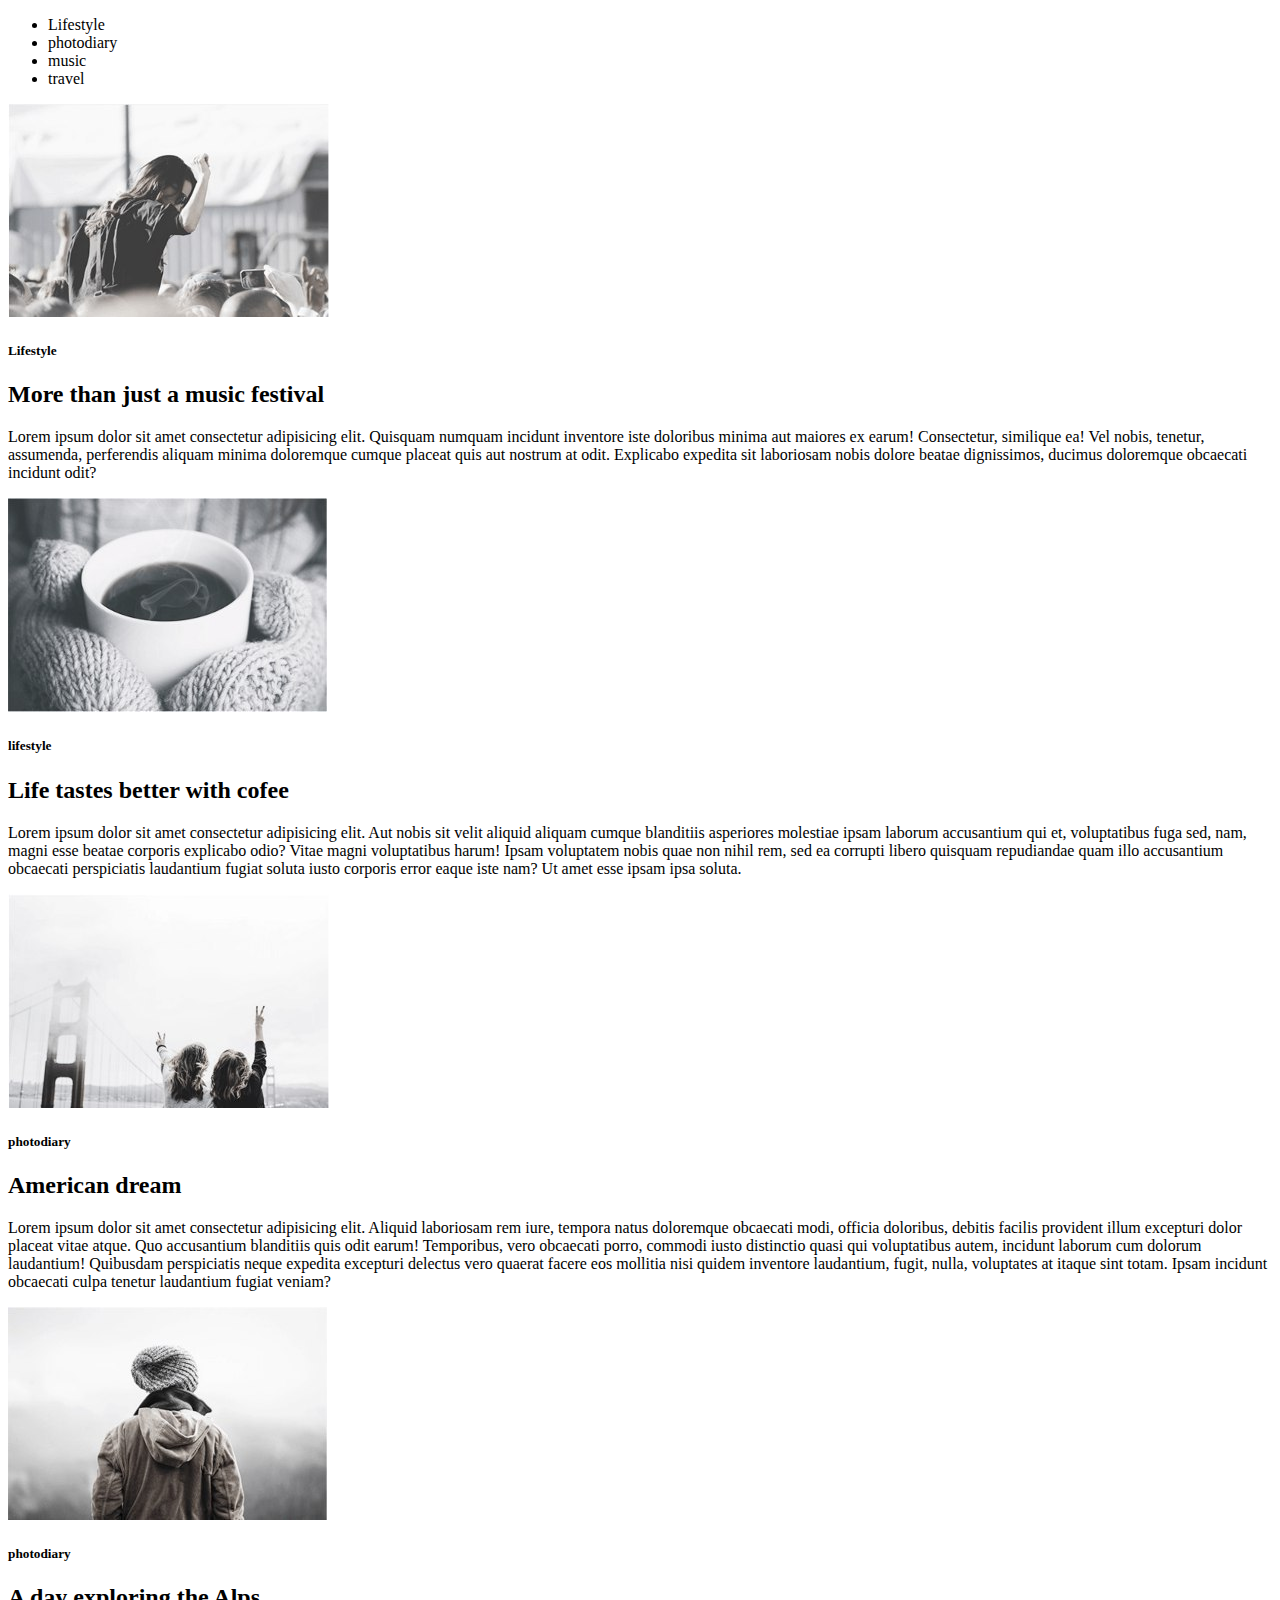
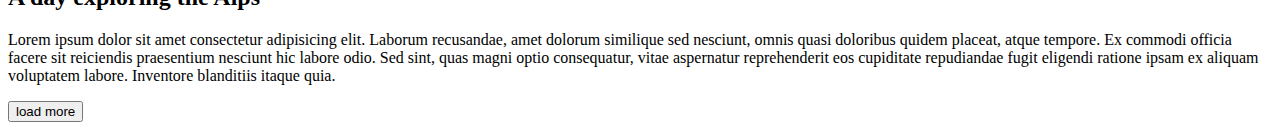
==== dz1/1/index.html @ c3f5c9cb "added 1" ====
<!DOCTYPE html>
<html lang="zxx">
<head>
    <meta charset="UTF-8">
    <meta name="viewport" content="width=device-width, initial-scale=1.0">
    <meta http-equiv="X-UA-Compatible" content="ie=edge">
    <title>dz1</title>
</head>
<body>

    <header>
        <nav>
            <ul>
                <li>Lifestyle</li>
                <li>photodiary</li>
                <li>music</li>
                <li>travel</li>
            </ul>
        </nav>
    </header>

    <img src="./img/photo_2019-02-2220.36.44.jpeg" alt="whynot?">

    <h5>Lifestyle</h5>

    <h2>More than just a music festival</h2>

    <p>Lorem ipsum dolor sit amet consectetur adipisicing elit. Quisquam numquam incidunt inventore iste doloribus minima aut maiores ex earum! Consectetur, similique ea! Vel nobis, tenetur, assumenda, perferendis aliquam minima doloremque cumque placeat quis aut nostrum at odit. Explicabo expedita sit laboriosam nobis dolore beatae dignissimos, ducimus doloremque obcaecati incidunt odit?</p>

    <img src="./img/photo_2019-02-2220.36.31.jpeg" alt="whynot?">

    <h5>lifestyle</h5>

    <h2>Life tastes better with cofee</h2>

    <p>Lorem ipsum dolor sit amet consectetur adipisicing elit. Aut nobis sit velit aliquid aliquam cumque blanditiis asperiores molestiae ipsam laborum accusantium qui et, voluptatibus fuga sed, nam, magni esse beatae corporis explicabo odio? Vitae magni voluptatibus harum! Ipsam voluptatem nobis quae non nihil rem, sed ea corrupti libero quisquam repudiandae quam illo accusantium obcaecati perspiciatis laudantium fugiat soluta iusto corporis error eaque iste nam? Ut amet esse ipsam ipsa soluta.</p>

    <img src="./img/photo_2019-02-2220.36.39.jpeg" alt="whynot?">

    <h5>photodiary</h5>

    <h2>American dream</h2>
    
    <p>Lorem ipsum dolor sit amet consectetur adipisicing elit. Aliquid laboriosam rem iure, tempora natus doloremque obcaecati modi, officia doloribus, debitis facilis provident illum excepturi dolor placeat vitae atque. Quo accusantium blanditiis quis odit earum! Temporibus, vero obcaecati porro, commodi iusto distinctio quasi qui voluptatibus autem, incidunt laborum cum dolorum laudantium! Quibusdam perspiciatis neque expedita excepturi delectus vero quaerat facere eos mollitia nisi quidem inventore laudantium, fugit, nulla, voluptates at itaque sint totam. Ipsam incidunt obcaecati culpa tenetur laudantium fugiat veniam?</p>

    <img src="./img/photo_2019-02-2220.36.49.jpeg" alt="Whynot?">

    <h5>photodiary</h5>

    <h2>A day exploring the Alps</h2>

    <p>Lorem ipsum dolor sit amet consectetur adipisicing elit. Laborum recusandae, amet dolorum similique sed nesciunt, omnis quasi doloribus quidem placeat, atque tempore. Ex commodi officia facere sit reiciendis praesentium nesciunt hic labore odio. Sed sint, quas magni optio consequatur, vitae aspernatur reprehenderit eos cupiditate repudiandae fugit eligendi ratione ipsam ex aliquam voluptatem labore. Inventore blanditiis itaque quia.</p>

    <button>load more</button>



</body>
</html>
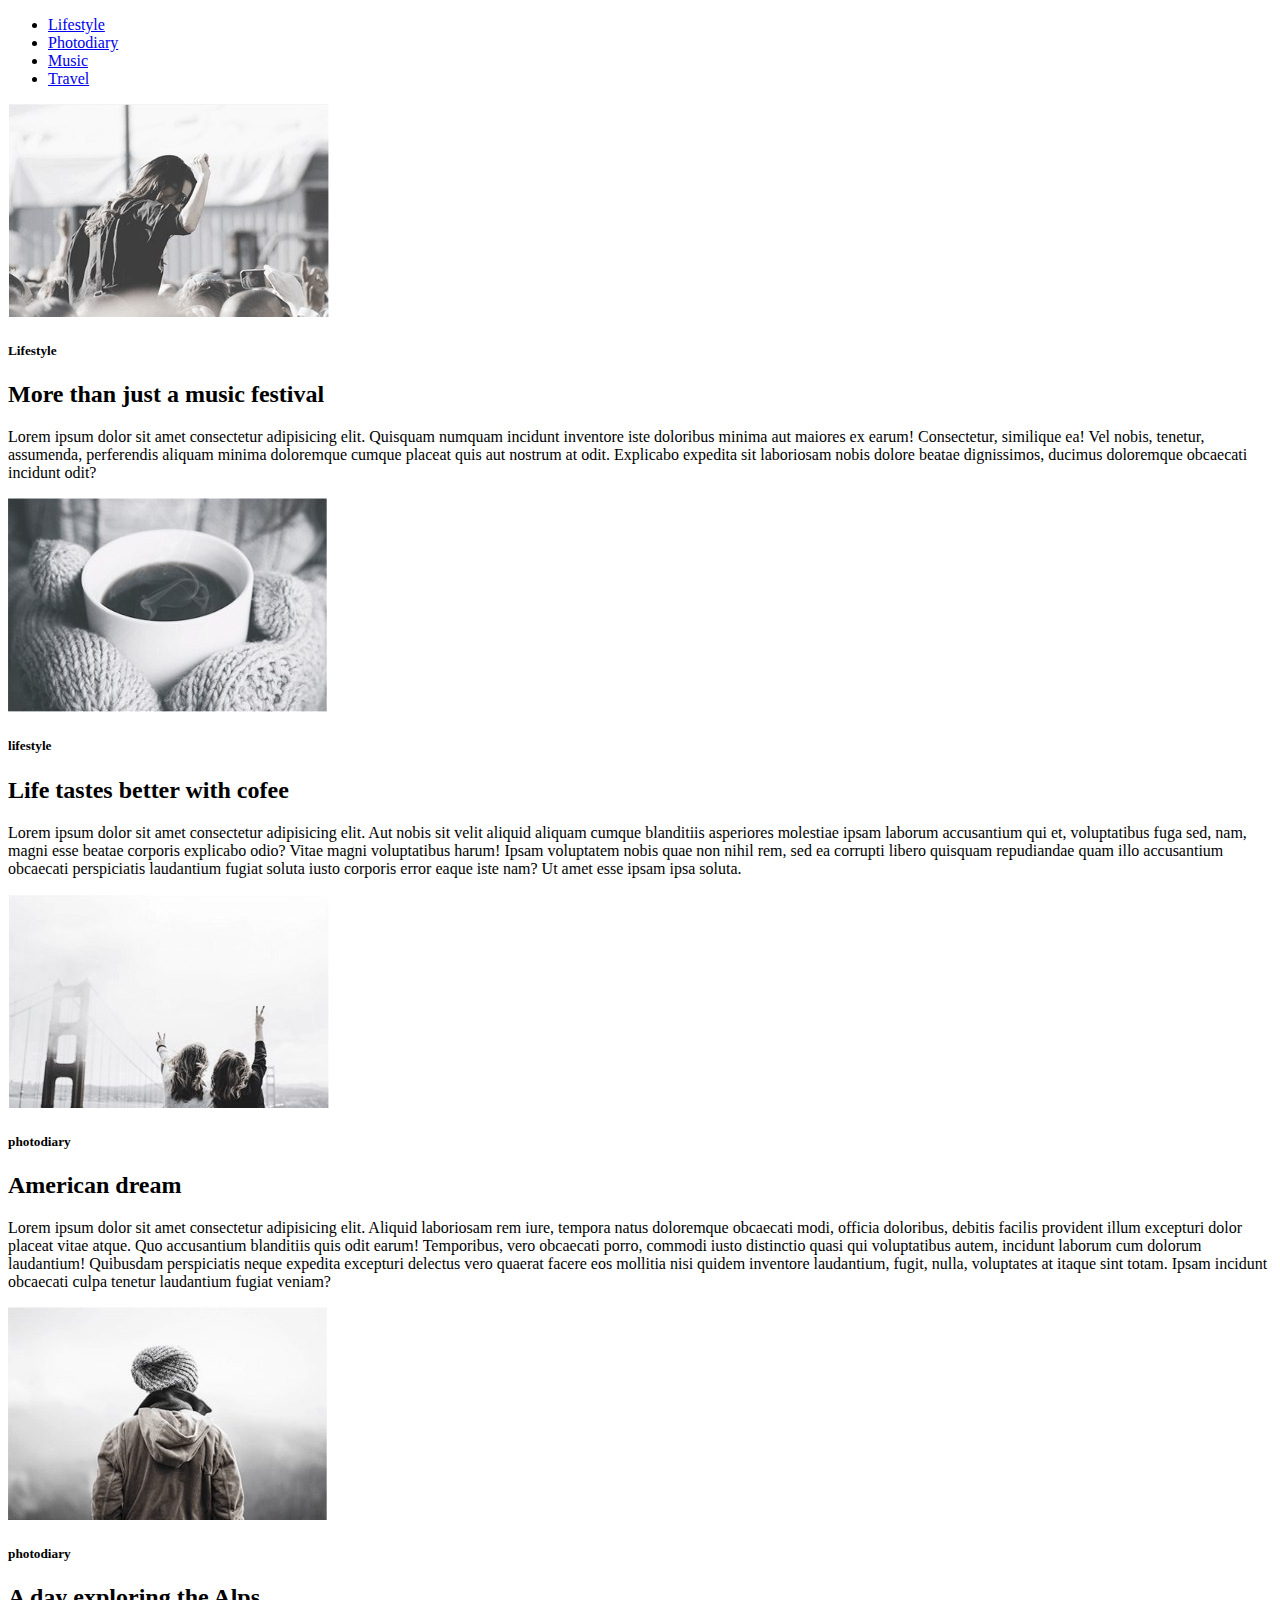
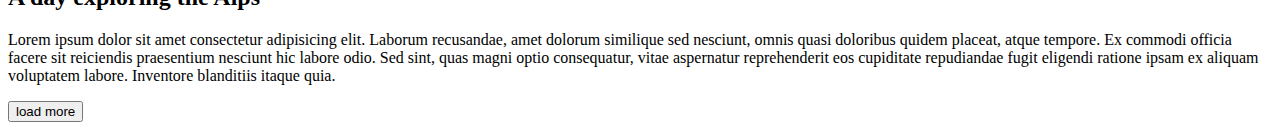
==== commit 28d7f6c9: "add hw1" ====
--- a/dz1/1/index.html
+++ b/dz1/1/index.html
@@ -8,26 +8,48 @@
 </head>
 <body>
 
-    <header>
+
+<header>
         <nav>
             <ul>
-                <li>Lifestyle</li>
-                <li>photodiary</li>
-                <li>music</li>
-                <li>travel</li>
+                <article>
+                    <li><a href="#">Lifestyle</a></li>
+                </article>
+                <article> 
+                 <li><a href="#">Photodiary</a></li>
+                </article>
+                <article> 
+                 <li><a href="#">Music</a></li>
+                </article>
+                <article>
+                 <li><a href="#">Travel</a></li>
+                </article>
             </ul>
         </nav>
-    </header>
+</header>
 
-    <img src="./img/photo_2019-02-2220.36.44.jpeg" alt="whynot?">
+<main>
+<article>
+
+    <img src="./img/photo_2019-02-2220.36.44.jpeg" alt="COOL GIRL">
 
     <h5>Lifestyle</h5>
+
+<div>  
 
     <h2>More than just a music festival</h2>
 
     <p>Lorem ipsum dolor sit amet consectetur adipisicing elit. Quisquam numquam incidunt inventore iste doloribus minima aut maiores ex earum! Consectetur, similique ea! Vel nobis, tenetur, assumenda, perferendis aliquam minima doloremque cumque placeat quis aut nostrum at odit. Explicabo expedita sit laboriosam nobis dolore beatae dignissimos, ducimus doloremque obcaecati incidunt odit?</p>
 
-    <img src="./img/photo_2019-02-2220.36.31.jpeg" alt="whynot?">
+</div>
+
+</article>
+
+<article>
+
+    <img src="./img/photo_2019-02-2220.36.31.jpeg" alt="HOT TEA">
+
+<div>    
 
     <h5>lifestyle</h5>
 
@@ -35,7 +57,15 @@
 
     <p>Lorem ipsum dolor sit amet consectetur adipisicing elit. Aut nobis sit velit aliquid aliquam cumque blanditiis asperiores molestiae ipsam laborum accusantium qui et, voluptatibus fuga sed, nam, magni esse beatae corporis explicabo odio? Vitae magni voluptatibus harum! Ipsam voluptatem nobis quae non nihil rem, sed ea corrupti libero quisquam repudiandae quam illo accusantium obcaecati perspiciatis laudantium fugiat soluta iusto corporis error eaque iste nam? Ut amet esse ipsam ipsa soluta.</p>
 
-    <img src="./img/photo_2019-02-2220.36.39.jpeg" alt="whynot?">
+</div>
+
+</article>
+
+<article>
+
+    <img src="./img/photo_2019-02-2220.36.39.jpeg" alt="BRIDGE">
+
+<div>
 
     <h5>photodiary</h5>
 
@@ -43,7 +73,15 @@
     
     <p>Lorem ipsum dolor sit amet consectetur adipisicing elit. Aliquid laboriosam rem iure, tempora natus doloremque obcaecati modi, officia doloribus, debitis facilis provident illum excepturi dolor placeat vitae atque. Quo accusantium blanditiis quis odit earum! Temporibus, vero obcaecati porro, commodi iusto distinctio quasi qui voluptatibus autem, incidunt laborum cum dolorum laudantium! Quibusdam perspiciatis neque expedita excepturi delectus vero quaerat facere eos mollitia nisi quidem inventore laudantium, fugit, nulla, voluptates at itaque sint totam. Ipsam incidunt obcaecati culpa tenetur laudantium fugiat veniam?</p>
 
-    <img src="./img/photo_2019-02-2220.36.49.jpeg" alt="Whynot?">
+</div>
+
+</article>
+
+<article>
+
+    <img src="./img/photo_2019-02-2220.36.49.jpeg" alt="COOL BOY">
+
+<div>
 
     <h5>photodiary</h5>
 
@@ -51,7 +89,14 @@
 
     <p>Lorem ipsum dolor sit amet consectetur adipisicing elit. Laborum recusandae, amet dolorum similique sed nesciunt, omnis quasi doloribus quidem placeat, atque tempore. Ex commodi officia facere sit reiciendis praesentium nesciunt hic labore odio. Sed sint, quas magni optio consequatur, vitae aspernatur reprehenderit eos cupiditate repudiandae fugit eligendi ratione ipsam ex aliquam voluptatem labore. Inventore blanditiis itaque quia.</p>
 
+</div>
+
+<div>
     <button>load more</button>
+</div>    
+
+</article>
+</main>
 
 
 
